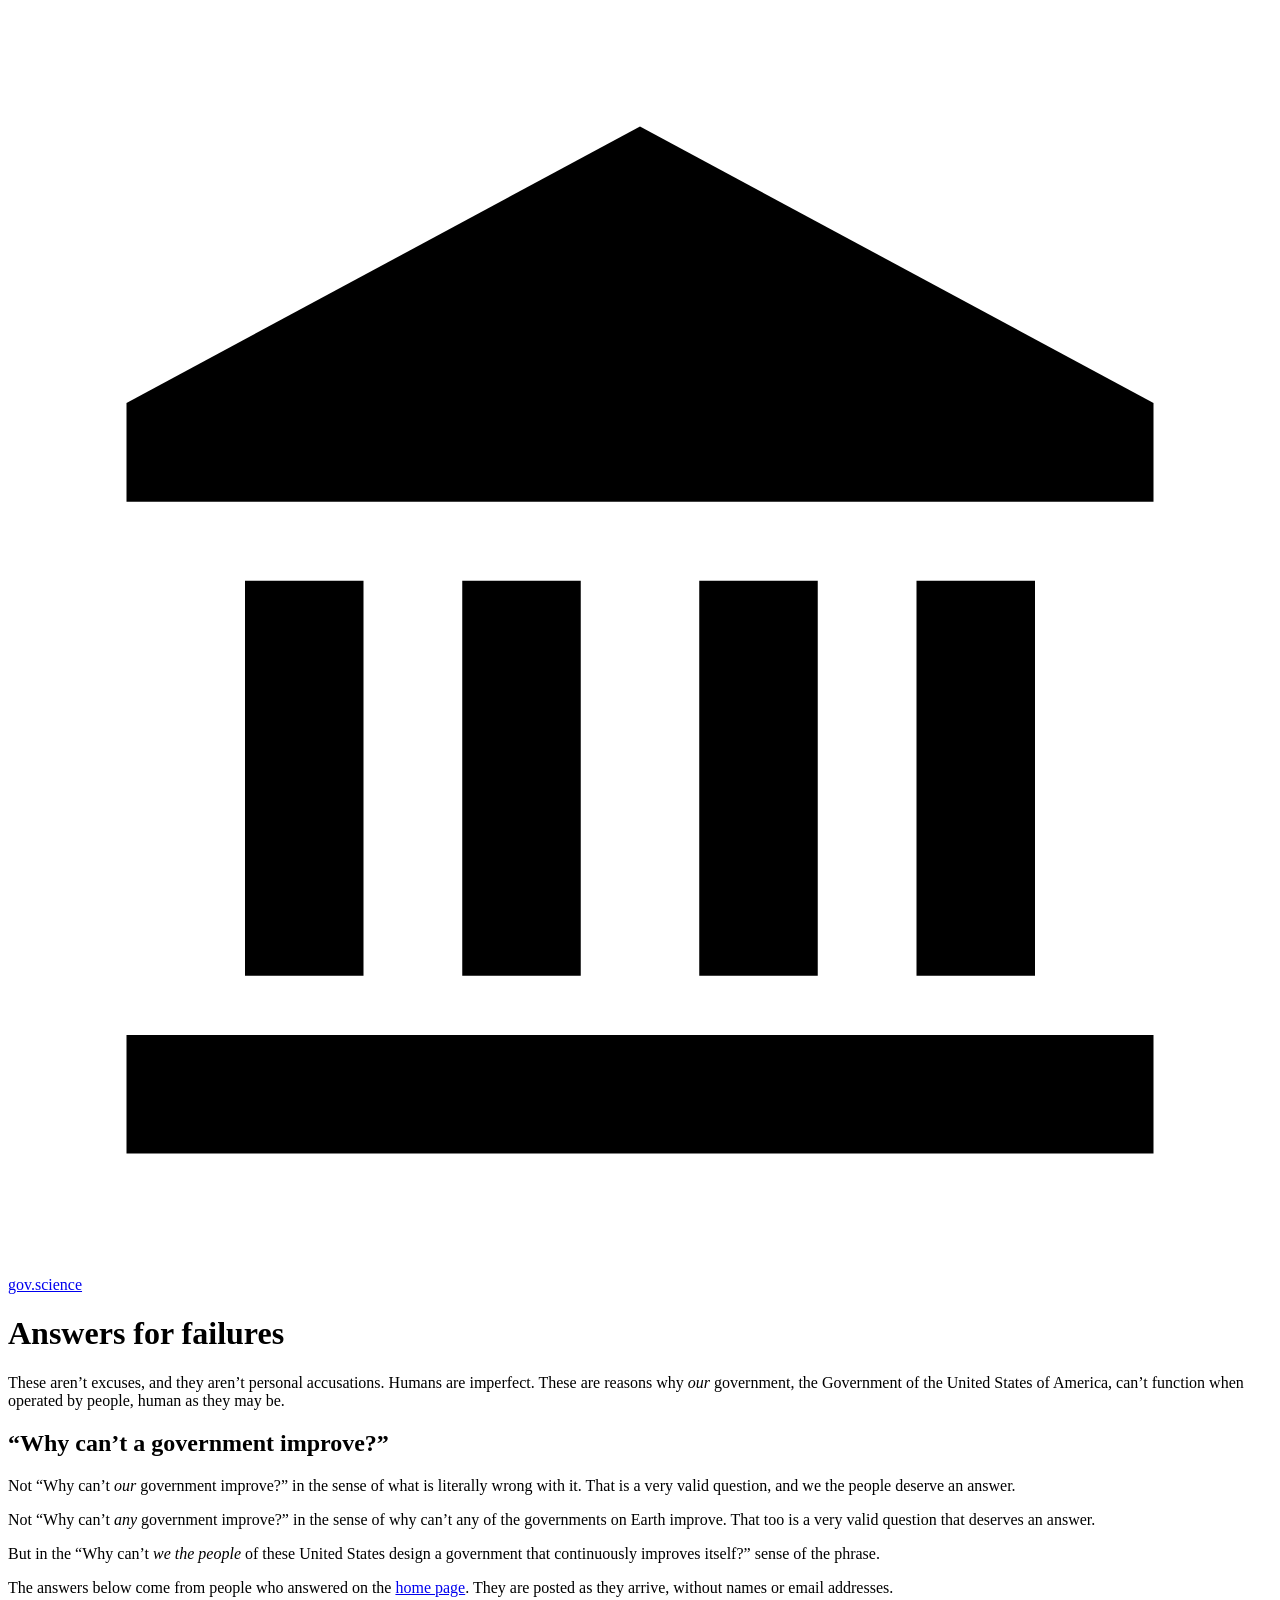
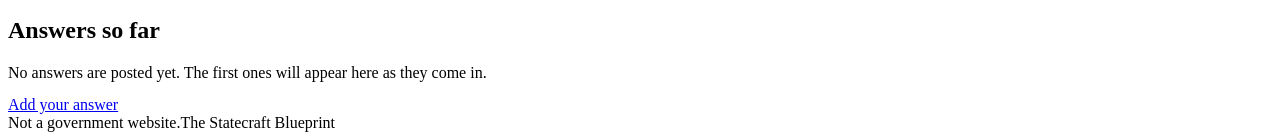
==== docs/answers-for-failures/index.html @ 0f32a53a "Add /answers-for-failures/ and link it from the home page - Answers page: Jason's intro, the three r" ====
<!doctype html>
<html lang="en">
<head>
<meta charset="utf-8">
<meta name="viewport" content="width=device-width, initial-scale=1, viewport-fit=cover">
<title>Answers for failures | gov.science</title>
<meta name="description" content="Why can’t our government function when it’s operated by people, human as they may be? Answers from the people, posted as they come in.">
<link rel="canonical" href="https://gov.science/answers-for-failures/">
<link rel="icon" href="/favicon.svg" type="image/svg+xml">
<meta name="theme-color" content="#1a3387">
<meta property="og:type" content="website">
<meta property="og:url" content="https://gov.science/answers-for-failures/">
<meta property="og:title" content="Answers for failures">
<meta property="og:description" content="Why can’t our government function when it’s operated by people, human as they may be? Answers from the people, posted as they come in.">
<meta property="og:image" content="https://gov.science/assets/social-card.jpg">
<meta property="og:image:width" content="1200">
<meta property="og:image:height" content="630">
<meta name="twitter:card" content="summary_large_image">
<meta name="twitter:site" content="@governsci">
<link rel="preconnect" href="https://fonts.googleapis.com">
<link rel="preconnect" href="https://fonts.gstatic.com" crossorigin>
<link rel="stylesheet" href="https://fonts.googleapis.com/css2?family=Poppins:wght@400;500;600;700&family=Source+Serif+4:ital,opsz,wght@0,8..60,400;0,8..60,600;1,8..60,400&display=swap">
<link rel="stylesheet" href="/assets/site.css">
</head>
<body>
<header class="masthead">
  <div class="inner">
    <a class="mark" href="/" data-goatcounter-click="answers-home" data-goatcounter-title="gov.science (logo)"><svg viewBox="0 0 32 32" aria-hidden="true"><path d="M16 3 3 10v2.5h26V10z"/><rect x="6" y="14.5" width="3" height="10"/><rect x="11.5" y="14.5" width="3" height="10"/><rect x="17.5" y="14.5" width="3" height="10"/><rect x="23" y="14.5" width="3" height="10"/><rect x="3" y="26" width="26" height="3"/></svg>gov.science</a>
    <h1>Answers for failures</h1>
    <p>These aren’t excuses, and they aren’t personal accusations. Humans are imperfect. These are reasons why <em>our</em> government, the Government of the United States of America, can’t function when operated by people, human as they may be.</p>
  </div>
</header>
<main class="doc">

  <section id="question">
    <h2>“Why can’t a government improve?”</h2>
    <div class="readings light">
      <p><span class="not">Not</span> “Why can’t <em>our</em> government improve?” in the sense of what is literally wrong with it. That is a very valid question, and we the people deserve an answer.</p>
      <p><span class="not">Not</span> “Why can’t <em>any</em> government improve?” in the sense of why can’t any of the governments on Earth improve. That too is a very valid question that deserves an answer.</p>
      <p class="but"><span class="not">But</span> in the “Why can’t <em>we the people</em> of these United States design a government that continuously improves itself?” sense of the phrase.</p>
    </div>
    <p>The answers below come from people who answered on the <a href="/" data-goatcounter-click="answers-question">home page</a>. They are posted as they arrive, without names or email addresses.</p>
  </section>

  <section id="answers">
    <h2>Answers so far</h2>
    <ol class="answers" id="list" hidden></ol>
    <div class="answers-empty" id="empty">
      <p style="margin:0 0 .9rem">No answers are posted yet. The first ones will appear here as they come in.</p>
      <a class="btn btn-dark" href="/#answer" data-goatcounter-click="answers-add-empty">Add your answer</a>
    </div>
    <noscript><p>This list needs JavaScript to display. The answers are also available as <a href="/answers-for-failures/answers.json">plain data</a>.</p></noscript>
    <p id="add-more" hidden><a class="btn btn-dark" href="/#answer" data-goatcounter-click="answers-add">Add your answer</a></p>
  </section>

</main>
<footer class="foot"><div class="wrap"><span>Not a government website.</span><span>The Statecraft Blueprint</span></div></footer>
<script>
/* Answers live in answers.json, newest added at the top:
   [{"date":"2026-10-14","text":"The answer, as the person wrote it."}, ...] */
(function(){
  var list=document.getElementById('list'), empty=document.getElementById('empty'), more=document.getElementById('add-more');
  fetch('/answers-for-failures/answers.json',{cache:'no-cache'}).then(function(r){return r.json()}).then(function(items){
    if(!items||!items.length) return;
    items.slice().sort(function(a,b){return (b.date||'').localeCompare(a.date||'')}).forEach(function(it){
      var li=document.createElement('li'), q=document.createElement('blockquote'), m=document.createElement('p');
      q.textContent=it.text; m.className='meta';
      if(it.date){var d=new Date(it.date+'T12:00:00'); m.textContent='Received '+d.toLocaleDateString('en-US',{year:'numeric',month:'long',day:'numeric'});}
      li.appendChild(q); if(it.date) li.appendChild(m); list.appendChild(li);
    });
    list.hidden=false; empty.hidden=true; more.hidden=false;
  }).catch(function(){});
})();
</script>
<script data-goatcounter="https://govscience.goatcounter.com/count" async src="//gc.zgo.at/count.js"></script>
</body>
</html>
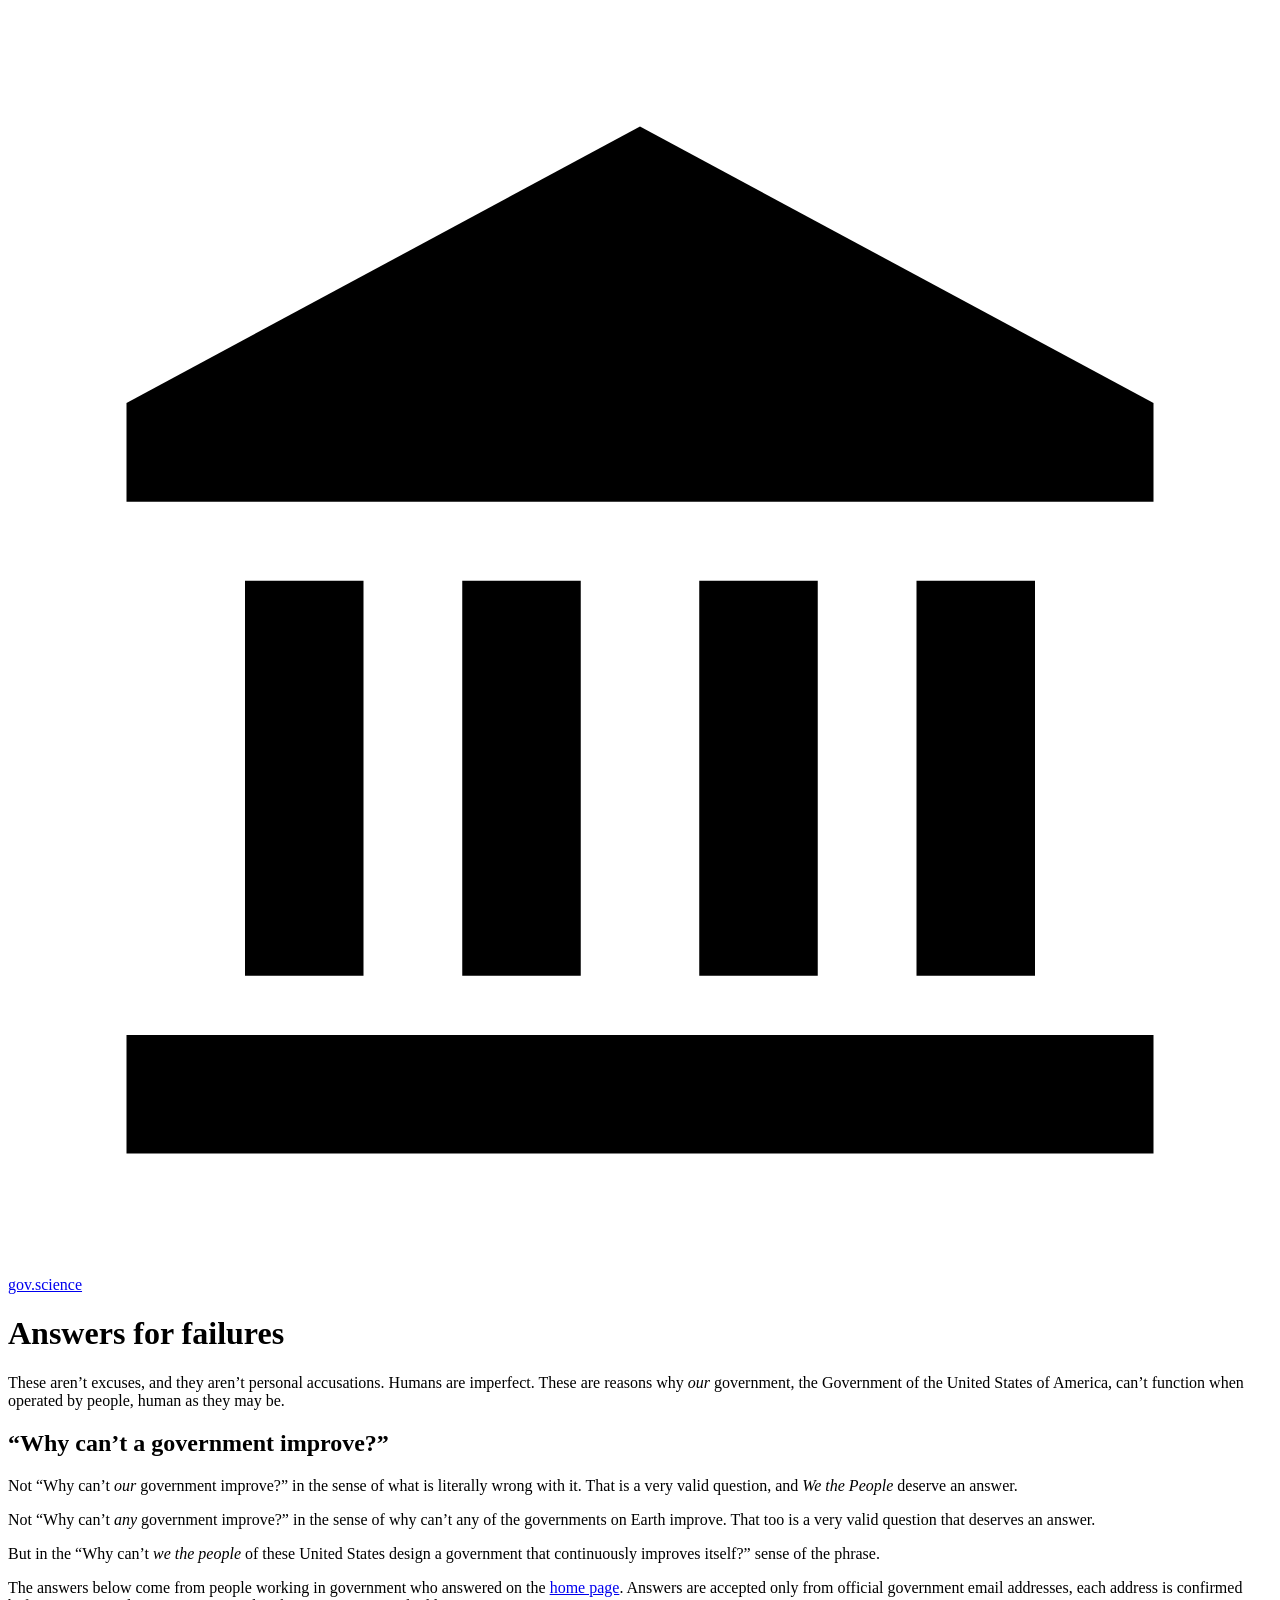
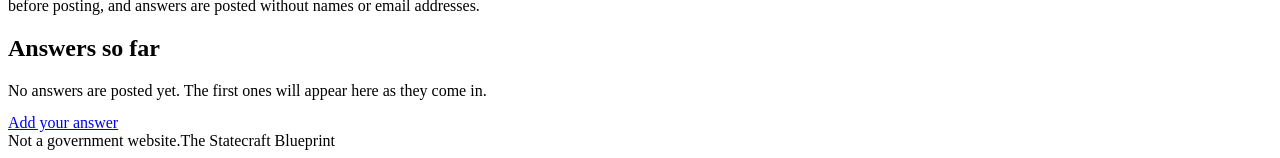
==== commit 4f7f9447: "Answers from government addresses only; add the 'not excuses' framing - Home: framing paragraph; ask" ====
--- a/docs/answers-for-failures/index.html
+++ b/docs/answers-for-failures/index.html
@@ -35,11 +35,11 @@
   <section id="question">
     <h2>“Why can’t a government improve?”</h2>
     <div class="readings light">
-      <p><span class="not">Not</span> “Why can’t <em>our</em> government improve?” in the sense of what is literally wrong with it. That is a very valid question, and we the people deserve an answer.</p>
+      <p><span class="not">Not</span> “Why can’t <em>our</em> government improve?” in the sense of what is literally wrong with it. That is a very valid question, and <em class="wtp">We the People</em> deserve an answer.</p>
       <p><span class="not">Not</span> “Why can’t <em>any</em> government improve?” in the sense of why can’t any of the governments on Earth improve. That too is a very valid question that deserves an answer.</p>
       <p class="but"><span class="not">But</span> in the “Why can’t <em>we the people</em> of these United States design a government that continuously improves itself?” sense of the phrase.</p>
     </div>
-    <p>The answers below come from people who answered on the <a href="/" data-goatcounter-click="answers-question">home page</a>. They are posted as they arrive, without names or email addresses.</p>
+    <p>The answers below come from people working in government who answered on the <a href="/" data-goatcounter-click="answers-question">home page</a>. Answers are accepted only from official government email addresses, each address is confirmed before posting, and answers are posted without names or email addresses.</p>
   </section>
 
   <section id="answers">
